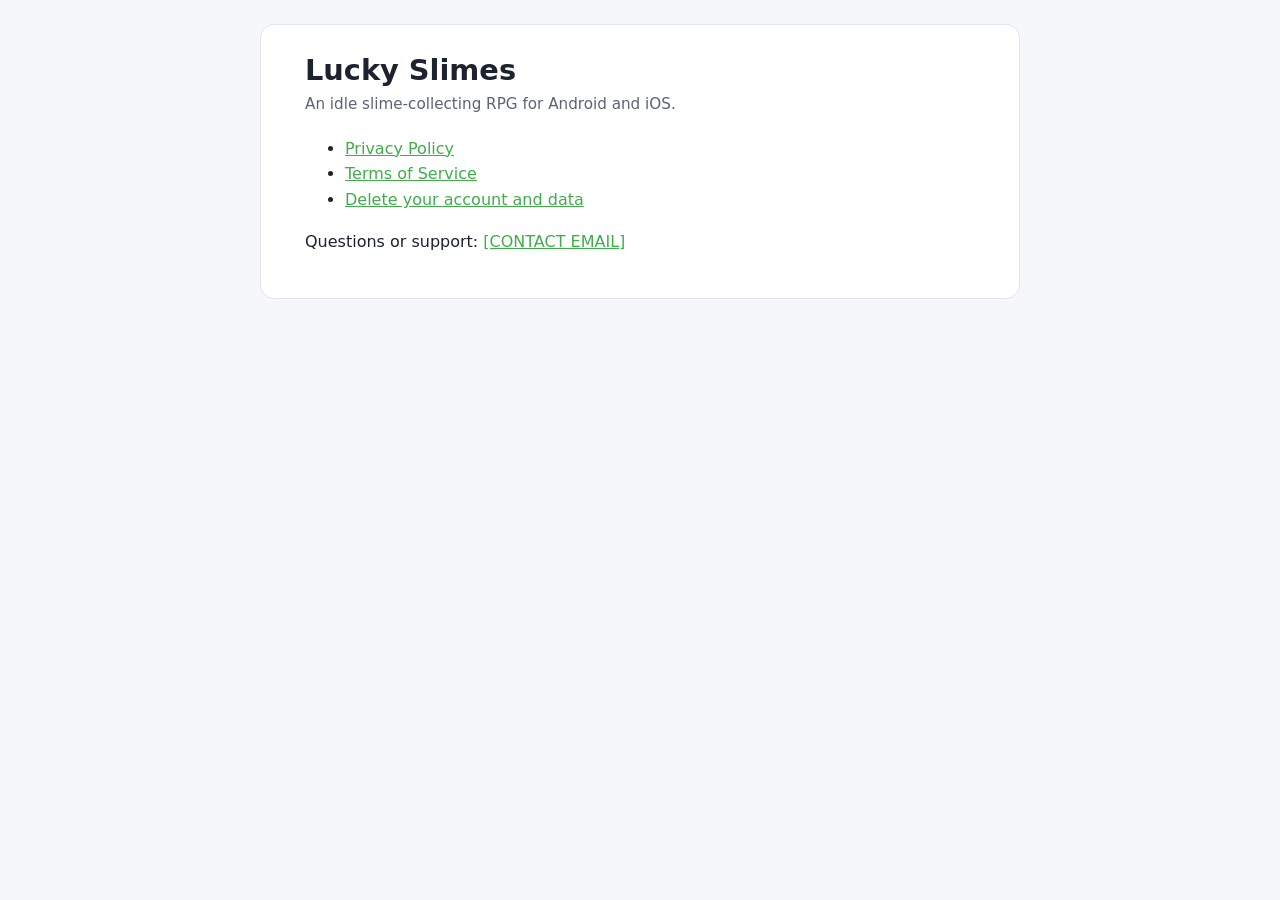
==== index.html @ 8e63bffc "Publish Lucky Slimes privacy policy, terms and account deletion pages Co-Authored-By: Claude Opus 5." ====
<!doctype html>
<html lang="en">
<head>
<meta charset="utf-8">
<meta name="viewport" content="width=device-width, initial-scale=1">
<title>Lucky Slimes</title>
<link rel="stylesheet" href="style.css">
</head>
<body>
<main>
  <h1>Lucky Slimes</h1>
  <p class="meta">An idle slime-collecting RPG for Android and iOS.</p>
  <ul>
    <li><a href="privacy.html">Privacy Policy</a></li>
    <li><a href="terms.html">Terms of Service</a></li>
    <li><a href="delete-account.html">Delete your account and data</a></li>
  </ul>
  <p>Questions or support: <a href="mailto:[CONTACT EMAIL]">[CONTACT EMAIL]</a></p>
</main>
</body>
</html>
---- style.css ----
:root {
  --bg: #f6f7fb;
  --card: #ffffff;
  --text: #1d2230;
  --muted: #5b6375;
  --accent: #3fae4a;
  --rule: #e2e5ee;
  color-scheme: light;
}
@media (prefers-color-scheme: dark) {
  :root {
    --bg: #12151c;
    --card: #1b1f29;
    --text: #e8ebf2;
    --muted: #a3abbd;
    --accent: #5fd06a;
    --rule: #2b3140;
    color-scheme: dark;
  }
}
* { box-sizing: border-box; }
body {
  margin: 0;
  background: var(--bg);
  color: var(--text);
  font: 16px/1.6 system-ui, -apple-system, "Segoe UI", Roboto, sans-serif;
  padding: 24px 16px 64px;
}
main {
  max-width: 760px;
  margin: 0 auto;
  background: var(--card);
  border: 1px solid var(--rule);
  border-radius: 14px;
  padding: 28px clamp(18px, 5vw, 44px);
}
h1 { font-size: 1.8rem; line-height: 1.2; margin: 0 0 4px; }
h2 { font-size: 1.2rem; margin: 32px 0 8px; padding-top: 16px; border-top: 1px solid var(--rule); }
h3 { font-size: 1rem; margin: 20px 0 4px; }
p, li { color: var(--text); }
.meta { color: var(--muted); margin: 0 0 20px; font-size: 0.95rem; }
a { color: var(--accent); }
nav { max-width: 760px; margin: 0 auto 14px; font-size: 0.95rem; }
nav a { margin-right: 16px; }
table { width: 100%; border-collapse: collapse; font-size: 0.95rem; }
.table-wrap { overflow-x: auto; }
th, td { text-align: left; vertical-align: top; padding: 8px 10px; border-bottom: 1px solid var(--rule); }
th { color: var(--muted); font-weight: 600; }
.callout {
  border-left: 4px solid var(--accent);
  background: color-mix(in srgb, var(--accent) 10%, transparent);
  padding: 12px 16px;
  border-radius: 6px;
  margin: 16px 0;
}
code { font-size: 0.92em; }
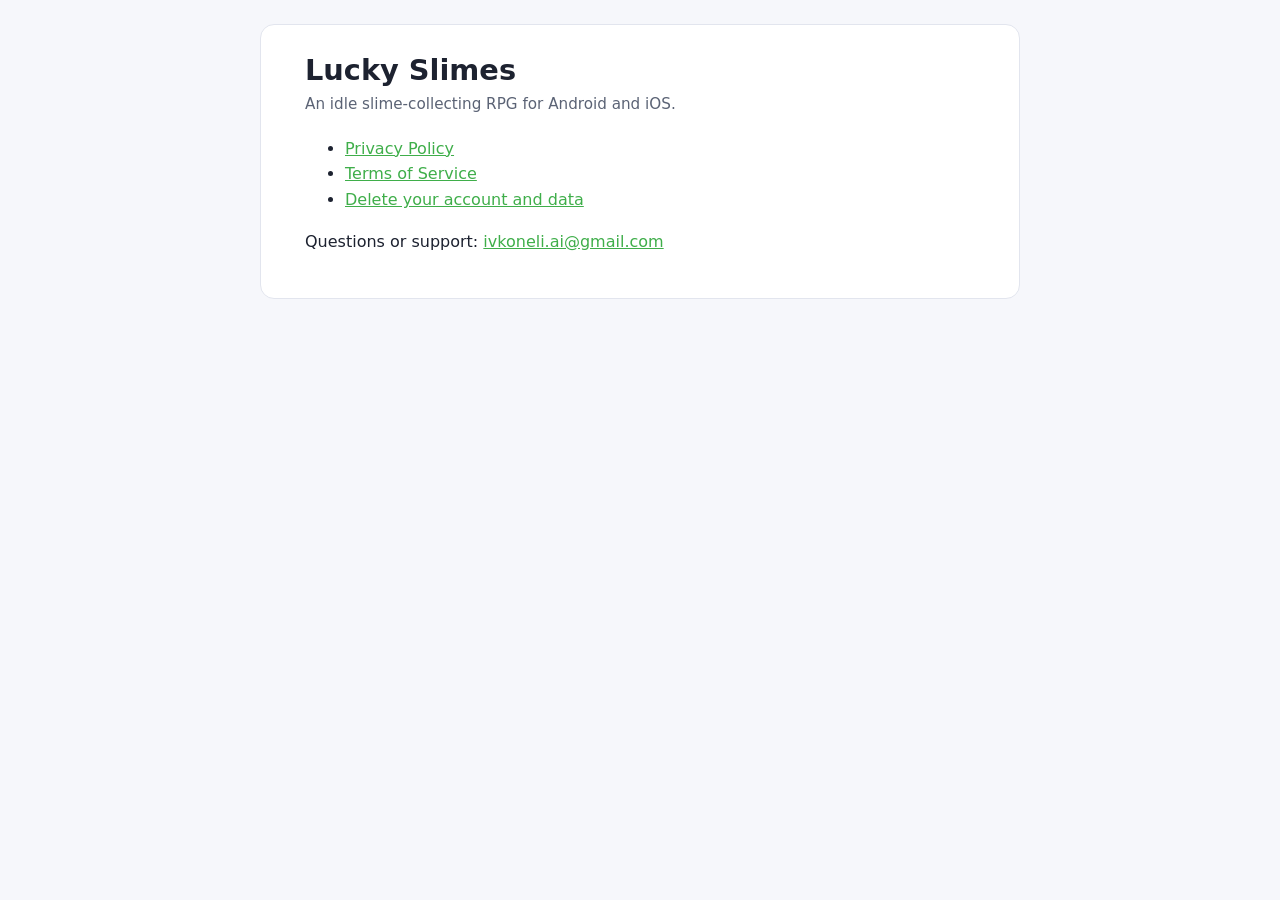
==== commit 343ea510: "Name IVKOGAMES as the developer and set the contact, country and effective date Co-Authored-By: Clau" ====
--- a/index.html
+++ b/index.html
@@ -15,7 +15,7 @@
     <li><a href="terms.html">Terms of Service</a></li>
     <li><a href="delete-account.html">Delete your account and data</a></li>
   </ul>
-  <p>Questions or support: <a href="mailto:[CONTACT EMAIL]">[CONTACT EMAIL]</a></p>
+  <p>Questions or support: <a href="mailto:ivkoneli.ai@gmail.com">ivkoneli.ai@gmail.com</a></p>
 </main>
 </body>
 </html>
